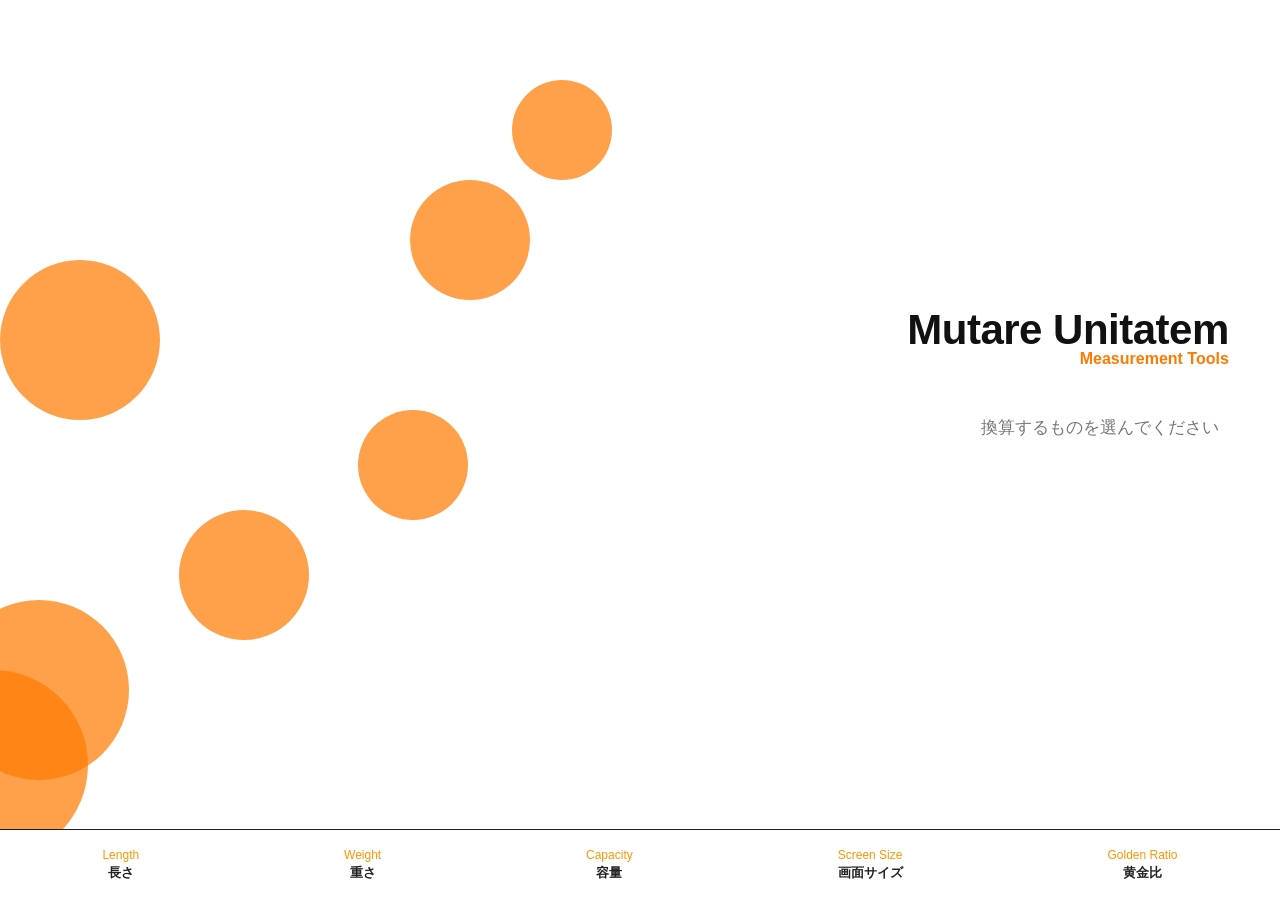
==== index.html @ 469ba52d "Add files via upload" ====
<!DOCTYPE html>
<html lang="ja">
<head>
    <meta charset="UTF-8">
    <meta name="viewport" content="width=device-width, initial-scale=1.0">
    <link rel="apple-touch-icon" href="images/new-mu-icon.png">
    <link rel="stylesheet" href="css/style.css">
    <link rel="manifest" href="manifest.json">
    <title>mutare unitatem</title>
</head>
<body>
        <!-- 左バブル（Notula構造） -->
    <div class="bg-bubble b1"></div>
    <div class="bg-bubble b2"></div>
    <div class="bg-bubble b3"></div>
    <div class="bg-bubble b4"></div>
    <div class="bg-bubble b5"></div>
    <div class="bg-bubble b6"></div>
    <div class="bg-bubble b7"></div>

    <!-- 右寄せタイトル＋Enterボタン -->
    <section class="center-wrapper">
        <h1 class="app-title">
            <span class="main-title">Mutare Unitatem</span>
            <span class="sub-title">Measurement Tools</span>
        </h1>

         <!-- 案内文（Enterの代わり） -->
    <p class="home-guide">換算するものを選んでください</p>
    </section>
    <!-- Apple純正タブバー（テキストのみ） -->
<nav class="tabbar">
    <ul>
        <li>
            <a href="pages/length.html">
                <span class="nav-en">Length</span>
                <span class="nav-ja">長さ</span>
            </a>
        </li>
        <li>
            <a href="pages/weight.html">
                <span class="nav-en">Weight</span>
                <span class="nav-ja">重さ</span>
            </a>
        </li>
        <li>
            <a href="pages/capacity.html">
                <span class="nav-en">Capacity</span>
                <span class="nav-ja">容量</span>
            </a>
        </li>
        <li>
            <a href="pages/screen.html">
                <span class="nav-en">Screen Size</span>
                <span class="nav-ja">画面サイズ</span>
            </a>
        </li>
        <li>
            <a href="pages/golden.html">
                <span class="nav-en">Golden Ratio</span>
                <span class="nav-ja">黄金比</span>
            </a>
        </li>
    </ul>
</nav>
<script>
if ("serviceWorker" in navigator) {
  navigator.serviceWorker.register("./service-worker.js");
}
</script>


</body>
</html>
---- css/style.css ----
@charset "utf-8";
*,
::before,
::after {
    padding: 0;
    margin: 0;
    box-sizing: border-box;
}
ul,
li {
    list-style: none;
}
a {
    color: inherit;
    text-decoration: none;
    cursor: pointer;
}

/* ============================
   Appleベース設定
============================ */
html, body {
    margin: 0;
    padding: 0;
    height: 100vh;
    overflow: hidden; /* スクロール無し */
    background: #ffffff; /* Apple白 */
    font-family: -apple-system, BlinkMacSystemFont, "Helvetica Neue", "Segoe UI", sans-serif;
    color: #111;
}

/* ============================
   バブル背景（Notula構造・軽量オレンジ）
============================ */
.bg-bubble {
    position: absolute;
    border-radius: 50%;
    background: #FF7A00;   /* ← 少し濃いオレンジ */
    opacity: 0.70;         /* ← 濃さアップ */
    filter: blur(0.5px);   /* ← 輪郭を少し強める */
    pointer-events: none;
}

/* ===== バブル位置（分散＋軽量化） ===== */
.b1 { width: 180px; height: 180px; left: -10%; bottom: 40px; }
.b2 { width: 130px; height: 130px; left: 6%;   bottom: 160px; }
.b3 { width: 110px; height: 110px; left: 18%;  bottom: 280px; }
.b4 { width: 160px; height: 160px; left: -6%;  bottom: 300px; }
.b5 { width: 120px; height: 120px; left: 24%;  bottom: 380px; }
.b6 { width: 100px; height: 100px; left: 30%;  bottom: 400px; }
.b7 { width: 190px; height: 190px; left: -14%; bottom: -20px; }

/* ============================
   右寄せタイトル（Growth & Ratio構造）
============================ */
.center-wrapper {
    position: absolute;
    right: 4%;
    top: 34%;
    text-align: right;
}

.app-title {
    margin: 0;
    padding: 0;
}

.main-title {
    font-size: 42px;
    font-weight: 600;
    letter-spacing: -0.5px;
}

.sub-title {
    font-size: 16px;
    color: #ff7a00;
    margin-top: -4px;
    display: block;
}

.home-guide {
    font-size: 14px;
    color: #777;
    text-align: right; /* 右寄せの世界観に合わせる */
    margin-top: 26px;
    margin-right: 10px;
}

/* ============================
   Apple純正タブバー（英語＋日本語・オレンジ）
============================ */
.tabbar {
    position: fixed;
    bottom: 0;
    left: 0;
    width: 100%;
    background: #ffffff;
    border-top: 1px solid #1c1c1c;
    z-index: 10;
}

.tabbar ul {
    margin: 0;
    padding: 0;
    display: flex;
    justify-content: space-around;
    list-style: none;
}

.tabbar li a {
    display: flex;
    flex-direction: column; /* ← 英語→日本語の縦並び */
    align-items: center;
    justify-content: center;
    padding: 18px 0; /* ← 28pxだと縦並びが重くなるので調整 */
    text-decoration: none;
}

.nav-en {
    font-size: 12px;
    color: #FF9500; /* 英語は淡いオレンジ */
    font-weight: 500;
}

.nav-ja {
    font-size: 13px;
    margin-top: 2px;
    color: #222; /* 日本語が主役 */
    font-weight: 600;
}

.tabbar li a:hover .nav-en,
.tabbar li a:hover .nav-ja {
    color: #e68600; /* ホバー時のオレンジ */
}

/* ============================
   スマホ（〜599px）
   ============================ */
@media (max-width: 599px) {
    .page-title {
        font-size: 28px;
        margin-top: 60px;
        text-align: right;
        padding-right: 24px;
    }

    .page-subtitle {
        font-size: 14px;
        color: #FF9500;
        text-align: right;
        padding-right: 24px;
    }

    .home-guide {
        margin-top: 32px;
        font-size: 14px;
        color: #666;
        text-align: right;
        padding-right: 24px;
    }

    .bubble {
        opacity: 0.22;
    }
}

/* ============================
   大型スマホ（600〜899px）
   ============================ */
@media (min-width: 600px) and (max-width: 899px) {
    .page-title {
        font-size: 32px;
        margin-top: 80px;
        padding-right: 40px;
    }

    .page-subtitle {
        font-size: 16px;
        padding-right: 40px;
    }

    .home-guide {
        margin-top: 36px;
        font-size: 15px;
        text-align: right;      /* ← 追加 */
        padding-right: 40px;    /* ← 追加 */
    }

    .bubble {
        opacity: 0.20;
    }
}

/* ============================
   タブレット縦（900〜1199px）
   ============================ */
@media (min-width: 900px) and (max-width: 1199px) {
    .page-title {
        font-size: 36px;
        margin-top: 100px;
        padding-right: 60px;
    }

    .page-subtitle {
        font-size: 18px;
        padding-right: 60px;
    }

    .home-guide {
        margin-top: 40px;
        font-size: 16px;
    }

    /* バブルを散らす（縦向き専用） */
    .bubble { opacity: 0.18; }
    .b1 { left: -6%; bottom: 80px; }
    .b2 { left: 10%; bottom: 220px; }
    .b3 { left: 22%; bottom: 340px; }
    .b4 { left: -4%; bottom: 420px; }
    .b5 { left: 28%; bottom: 540px; }
    .b6 { left: 34%; bottom: 640px; }
    .b7 { left: -10%; bottom: 20px; }
}

/* ============================
   タブレット横（1200px〜）
   ============================ */
@media (min-width: 1200px) {
    .page-title {
        font-size: 40px;
        margin-top: 120px;
        padding-right: 80px;
    }

    .page-subtitle {
        font-size: 20px;
        padding-right: 80px;
    }

    .home-guide {
        margin-top: 48px;
        font-size: 17px;
    }

    /* 横向きはさらに散らす */
    .bubble { opacity: 0.16; }
    .b1 { left: -4%; bottom: 120px; }
    .b2 { left: 14%; bottom: 260px; }
    .b3 { left: 28%; bottom: 380px; }
    .b4 { left: 0%; bottom: 480px; }
    .b5 { left: 32%; bottom: 600px; }
    .b6 { left: 40%; bottom: 720px; }
    .b7 { left: -8%; bottom: 40px; }
}
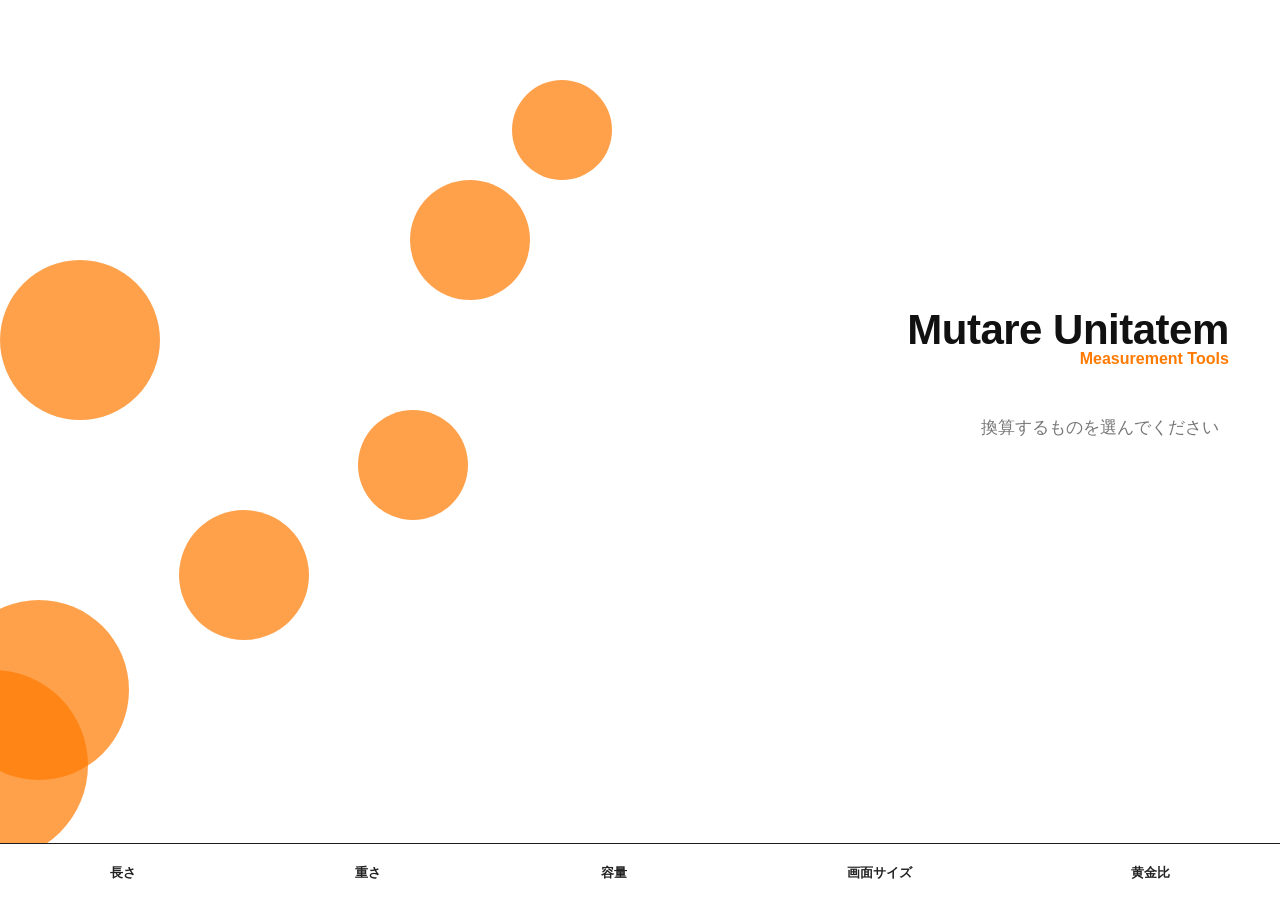
==== commit 18983ab7: "Add icons to navigation links in index.html Updated navigation links to include icons for better use" ====
--- a/index.html
+++ b/index.html
@@ -3,7 +3,7 @@
 <head>
     <meta charset="UTF-8">
     <meta name="viewport" content="width=device-width, initial-scale=1.0">
-    <link rel="apple-touch-icon" href="images/new-mu-icon.png">
+    <link rel="apple-touch-icon" href="new-mu-icon.png">
     <link rel="stylesheet" href="css/style.css">
     <link rel="manifest" href="manifest.json">
     <title>mutare unitatem</title>
@@ -33,36 +33,37 @@
     <ul>
         <li>
             <a href="pages/length.html">
-                <span class="nav-en">Length</span>
+                <img src="images/icon_000121_64.png" alt="" class="nav-icon">
                 <span class="nav-ja">長さ</span>
             </a>
         </li>
         <li>
             <a href="pages/weight.html">
-                <span class="nav-en">Weight</span>
+                <img src="images/icon_144531_64.png" alt="" class="nav-icon">
                 <span class="nav-ja">重さ</span>
             </a>
         </li>
         <li>
             <a href="pages/capacity.html">
-                <span class="nav-en">Capacity</span>
+                <img src="images/icon_121911_64.png" alt="" class="nav-icon">
                 <span class="nav-ja">容量</span>
             </a>
         </li>
         <li>
             <a href="pages/screen.html">
-                <span class="nav-en">Screen Size</span>
+                <img src="images/icon_109921_64.png" alt="" class="nav-icon">
                 <span class="nav-ja">画面サイズ</span>
             </a>
         </li>
         <li>
             <a href="pages/golden.html">
-                <span class="nav-en">Golden Ratio</span>
+                <img src="images/icon_134021_64.png" alt="" class="nav-icon">
                 <span class="nav-ja">黄金比</span>
             </a>
         </li>
     </ul>
 </nav>
+
 <script>
 if ("serviceWorker" in navigator) {
   navigator.serviceWorker.register("./service-worker.js");
@@ -71,4 +72,4 @@
 
 
 </body>
-</html>+</html>
--- a/css/style.css
+++ b/css/style.css
@@ -105,6 +105,7 @@
     display: flex;
     justify-content: space-around;
     list-style: none;
+    flex-wrap: wrap;
 }
 
 .tabbar li a {
@@ -138,6 +139,8 @@
    スマホ（〜599px）
    ============================ */
 @media (max-width: 599px) {
+    .tabbar ul { justify-content: center; gap: 24px; }
+      body { overflow-x: hidden; overflow-y: auto; }
     .page-title {
         font-size: 28px;
         margin-top: 60px;
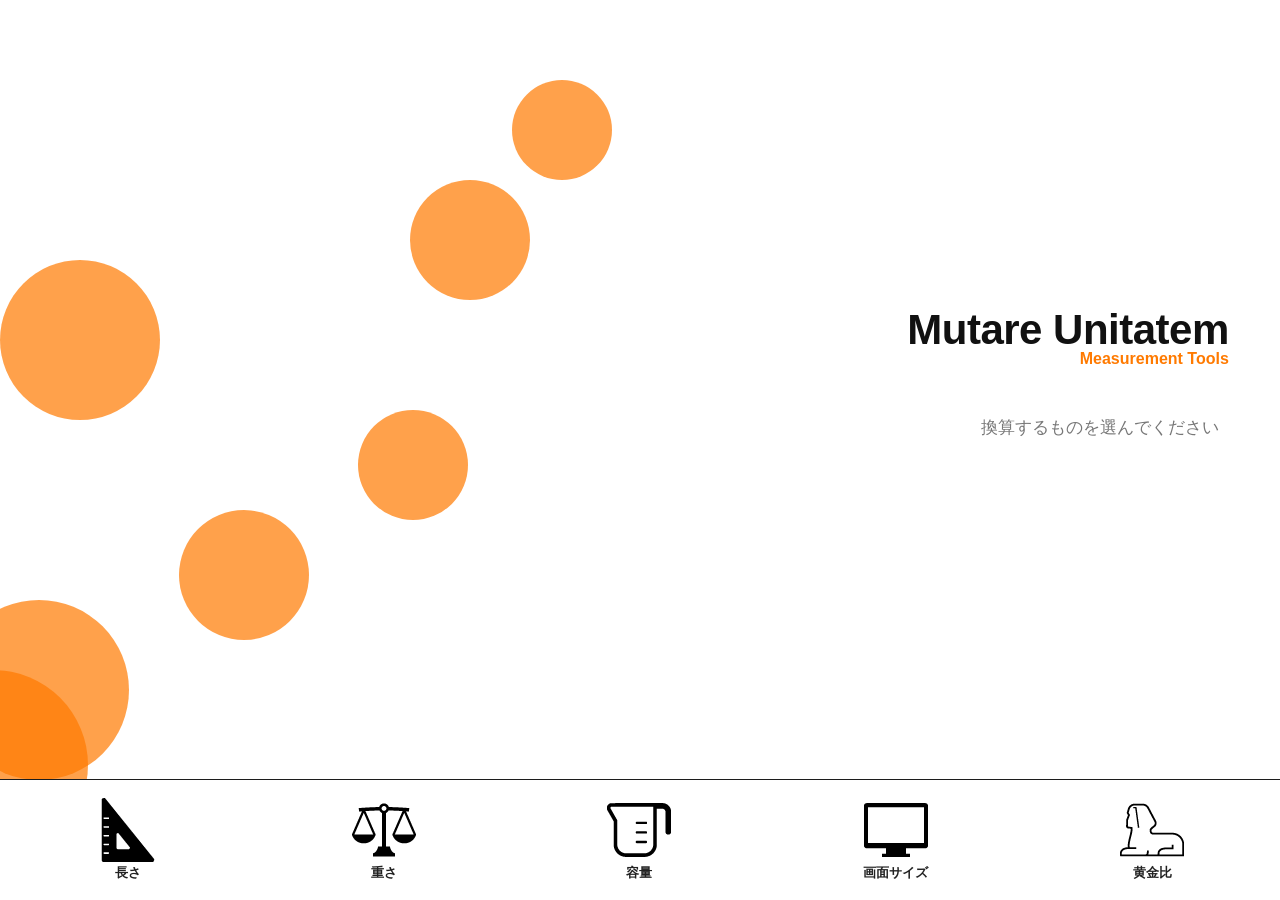
==== commit 73e94436: "Fix HTML formatting and structure" ====
--- a/index.html
+++ b/index.html
@@ -33,31 +33,31 @@
     <ul>
         <li>
             <a href="pages/length.html">
-                <img src="images/icon_000121_64.png" alt="" class="nav-icon">
+                <img src="icon_000121_64.png" alt="" class="nav-icon">
                 <span class="nav-ja">長さ</span>
             </a>
         </li>
         <li>
             <a href="pages/weight.html">
-                <img src="images/icon_144531_64.png" alt="" class="nav-icon">
+                <img src="icon_144531_64.png" alt="" class="nav-icon">
                 <span class="nav-ja">重さ</span>
             </a>
         </li>
         <li>
             <a href="pages/capacity.html">
-                <img src="images/icon_121911_64.png" alt="" class="nav-icon">
+                <img src="icon_121911_64.png" alt="" class="nav-icon">
                 <span class="nav-ja">容量</span>
             </a>
         </li>
         <li>
             <a href="pages/screen.html">
-                <img src="images/icon_109921_64.png" alt="" class="nav-icon">
+                <img src="icon_109921_64.png" alt="" class="nav-icon">
                 <span class="nav-ja">画面サイズ</span>
             </a>
         </li>
         <li>
             <a href="pages/golden.html">
-                <img src="images/icon_134021_64.png" alt="" class="nav-icon">
+                <img src="icon_134021_64.png" alt="" class="nav-icon">
                 <span class="nav-ja">黄金比</span>
             </a>
         </li>
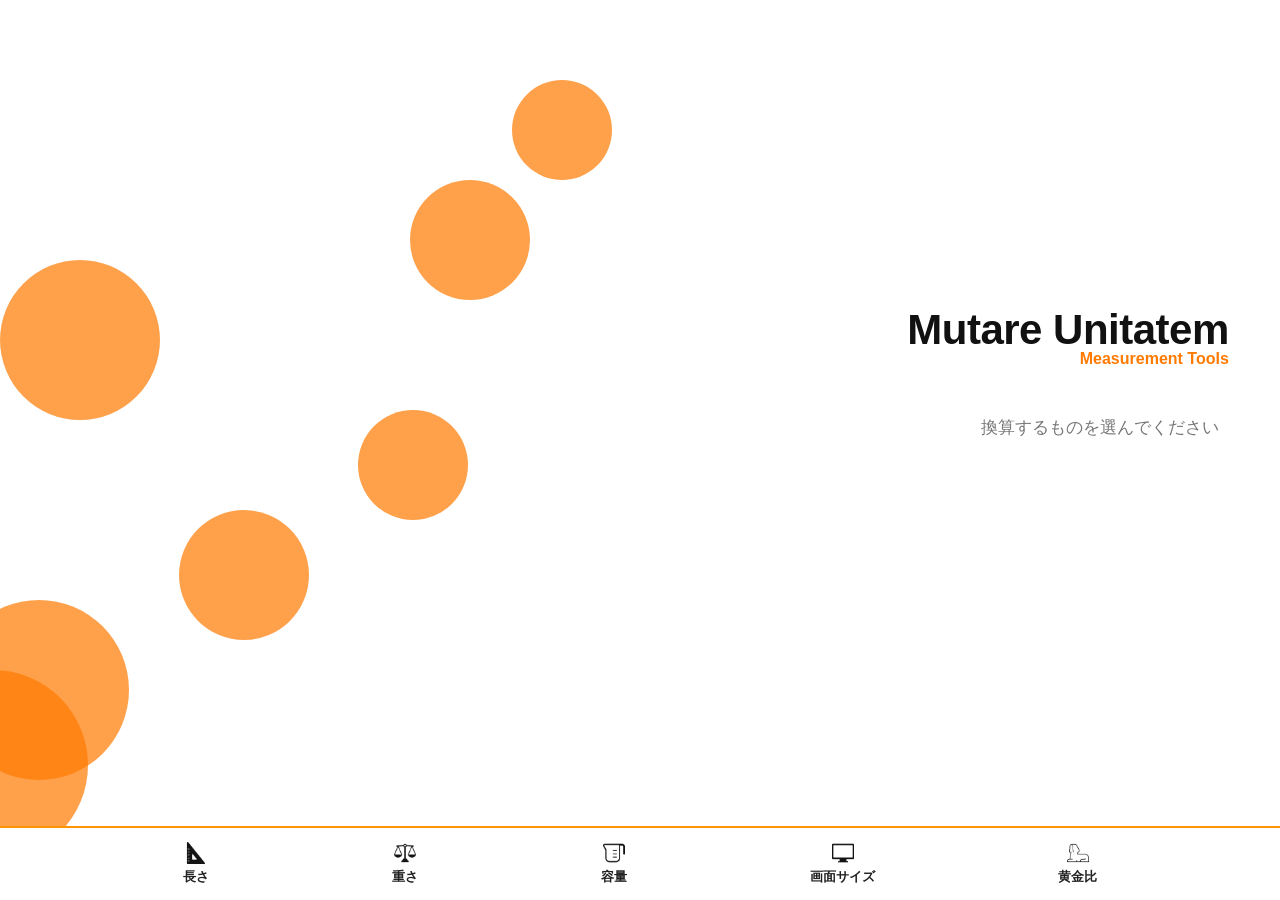
==== commit 236a11be: "Fix apple-touch-icon path and clean HTML Updated apple-touch-icon reference and cleaned up HTML stru" ====
--- a/index.html
+++ b/index.html
@@ -3,7 +3,7 @@
 <head>
     <meta charset="UTF-8">
     <meta name="viewport" content="width=device-width, initial-scale=1.0">
-    <link rel="apple-touch-icon" href="new-mu-icon.png">
+    <link rel="apple-touch-icon" href="mu-icon.png">
     <link rel="stylesheet" href="css/style.css">
     <link rel="manifest" href="manifest.json">
     <title>mutare unitatem</title>
--- a/css/style.css
+++ b/css/style.css
@@ -89,13 +89,16 @@
 /* ============================
    Apple純正タブバー（英語＋日本語・オレンジ）
 ============================ */
+/* ============================
+   タブバー（アイコン＋日本語のみ）
+============================ */
 .tabbar {
     position: fixed;
     bottom: 0;
     left: 0;
     width: 100%;
     background: #ffffff;
-    border-top: 1px solid #1c1c1c;
+    border-top: 2px solid #ff9500;
     z-index: 10;
 }
 
@@ -103,43 +106,62 @@
     margin: 0;
     padding: 0;
     display: flex;
-    justify-content: space-around;
+    justify-content: space-evenly;
     list-style: none;
-    flex-wrap: wrap;
-}
-
+    flex-wrap: nowrap; /* ← トップページは折り返し無し */
+}
+
+/* 各タブの構造（アイコン＋日本語） */
 .tabbar li a {
     display: flex;
-    flex-direction: column; /* ← 英語→日本語の縦並び */
+    flex-direction: column; /* アイコン → 日本語の縦並び */
     align-items: center;
     justify-content: center;
-    padding: 18px 0; /* ← 28pxだと縦並びが重くなるので調整 */
+    padding: 14px 0;
     text-decoration: none;
 }
 
-.nav-en {
-    font-size: 12px;
-    color: #FF9500; /* 英語は淡いオレンジ */
-    font-weight: 500;
-}
-
+/* アイコン */
+.nav-icon {
+    width: 22px;   /* Apple純正に近いサイズ */
+    height: 22px;
+    margin-bottom: 4px;
+    opacity: 0.92; /* 少し柔らかく */
+}
+
+/* 日本語ラベル */
 .nav-ja {
     font-size: 13px;
-    margin-top: 2px;
-    color: #222; /* 日本語が主役 */
+    color: #222;
     font-weight: 600;
 }
 
-.tabbar li a:hover .nav-en,
+/* ホバー時（オレンジ強調） */
 .tabbar li a:hover .nav-ja {
-    color: #e68600; /* ホバー時のオレンジ */
-}
+    color: #e68600;
+}
+
+.tabbar li a:hover .nav-icon {
+    opacity: 1;
+}
+
+/* active（現在ページ） */
+.tabbar li a.active .nav-ja {
+    color: #FF9500; /* Apple純正オレンジ */
+    font-weight: 700;
+}
+
+.tabbar li a.active .nav-icon {
+    display: none; /* ← 現在ページはアイコン非表示 */
+}
+
 
 /* ============================
    スマホ（〜599px）
    ============================ */
 @media (max-width: 599px) {
-    .tabbar ul { justify-content: center; gap: 24px; }
+
+     .tabbar ul { justify-content: space-evenly; gap: 0; }
       body { overflow-x: hidden; overflow-y: auto; }
     .page-title {
         font-size: 28px;
@@ -165,6 +187,22 @@
 
     .bubble {
         opacity: 0.22;
+    }
+}
+
+@media (max-width: 599px) {
+    .tabbar li a {
+        padding: 10px 0; /* ← スマホは少し軽く */
+    }
+
+    .nav-icon {
+        width: 20px;
+        height: 20px;
+        margin-bottom: 2px;
+    }
+
+    .nav-ja {
+        font-size: 12px;
     }
 }
 
